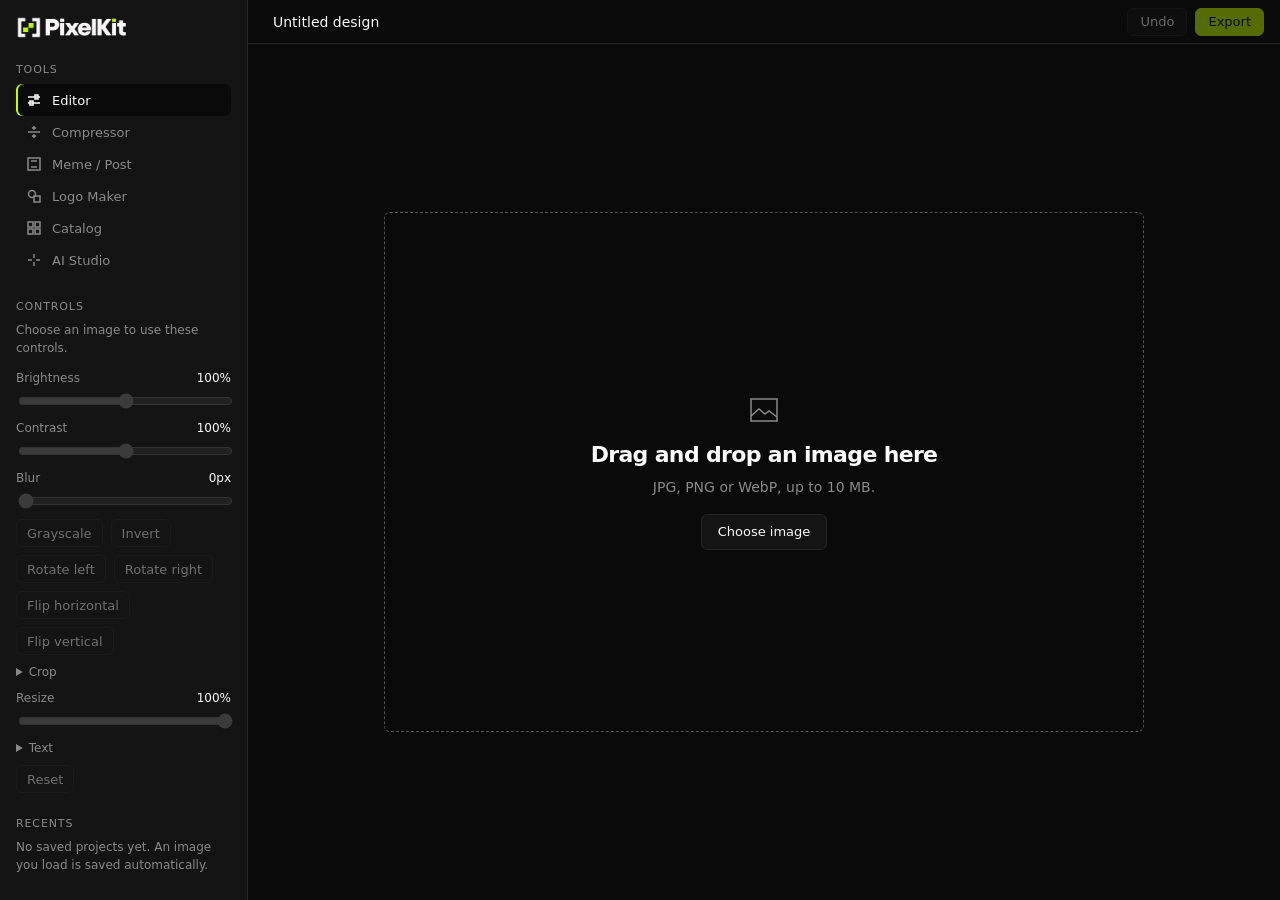
==== app.html @ 0e52e382 "Remove the in-app activity log panel and keep console logging Co-Authored-By: Claude Opus 5.5 <norep" ====
<!doctype html>
<html lang="en">
<head>
<meta charset="utf-8">
<meta name="viewport" content="width=device-width, initial-scale=1">
<meta http-equiv="Content-Security-Policy" content="default-src 'self'; script-src 'self'; style-src 'self' https://fonts.googleapis.com; font-src https://fonts.gstatic.com; img-src 'self' data: blob: https://picsum.photos https://fastly.picsum.photos; connect-src 'self' https://picsum.photos https://fastly.picsum.photos https://pixelkit-ai.hashir-dev.workers.dev; object-src 'none'; base-uri 'self'">
<link rel="icon" type="image/png" href="assets/PixelKit_Icon_Transparent.png">
<link rel="preconnect" href="https://fonts.googleapis.com">
<link rel="preconnect" href="https://fonts.gstatic.com" crossorigin>
<link rel="stylesheet" href="https://fonts.googleapis.com/css2?family=Inter:wght@400;500&family=Space+Grotesk:wght@700&display=swap">
<link rel="stylesheet" href="css/tokens.css">
<link rel="stylesheet" href="css/base.css">
<title>Editor — PixelKit</title>
<link rel="stylesheet" href="css/workspace.css">
</head>
<body class="workspace">
<h1 class="visually-hidden">PixelKit workspace</h1>

<aside class="console" aria-label="Console">
  <a class="logo" href="index.html" aria-label="Back to PixelKit home"><img src="assets/PixelKit_Logo_Transparent.png" alt="PixelKit"></a>

  <nav class="panel tools" aria-labelledby="tools-title">
    <h2 id="tools-title">Tools</h2>
    <ul>
      <li><button class="tool" type="button" data-tool="editor" aria-current="true">
        <svg viewBox="0 0 16 16" aria-hidden="true"><path d="M2 5h12M2 11h12"/><rect x="9" y="3" width="3" height="4"/><rect x="4" y="9" width="3" height="4"/></svg><span>Editor</span></button></li>
      <li><button class="tool" type="button" data-tool="compressor">
        <svg viewBox="0 0 16 16" aria-hidden="true"><path d="M2 8h12M8 2v3M6 3.5l2 1.5 2-1.5M8 14v-3M6 12.5L8 11l2 1.5"/></svg><span>Compressor</span></button></li>
      <li><button class="tool" type="button" data-tool="meme">
        <svg viewBox="0 0 16 16" aria-hidden="true"><rect x="2" y="2" width="12" height="12"/><path d="M5 5h6M5 11h6"/></svg><span>Meme / Post</span></button></li>
      <li><button class="tool" type="button" data-tool="logo">
        <svg viewBox="0 0 16 16" aria-hidden="true"><circle cx="6" cy="6" r="3.5"/><rect x="8" y="8" width="6" height="6"/></svg><span>Logo Maker</span></button></li>
      <li><button class="tool" type="button" data-tool="catalog">
        <svg viewBox="0 0 16 16" aria-hidden="true"><rect x="2" y="2" width="5" height="5"/><rect x="9" y="2" width="5" height="5"/><rect x="2" y="9" width="5" height="5"/><rect x="9" y="9" width="5" height="5"/></svg><span>Catalog</span></button></li>
      <li><button class="tool" type="button" data-tool="ai">
        <svg viewBox="0 0 16 16" aria-hidden="true"><path d="M8 2v4M8 10v4M2 8h4M10 8h4"/></svg><span>AI Studio</span></button></li>
    </ul>
  </nav>

  <section class="panel panel--controls" aria-labelledby="controls-title">
    <h2 id="controls-title">Controls</h2>

    <div data-controls="editor">
      <p class="note" id="editor-note"></p>
      <div class="fields">
        <label class="field" for="brightness"><span>Brightness <output id="out-brightness"></output></span><input type="range" id="brightness" min="0" max="200" value="100" disabled></label>
        <label class="field" for="contrast"><span>Contrast <output id="out-contrast"></output></span><input type="range" id="contrast" min="0" max="200" value="100" disabled></label>
        <label class="field" for="blur"><span>Blur <output id="out-blur"></output></span><input type="range" id="blur" min="0" max="20" value="0" disabled></label>
        <button class="btn" type="button" id="grayscale" aria-pressed="false" disabled>Grayscale</button>
        <button class="btn" type="button" id="invert" aria-pressed="false" disabled>Invert</button>
        <button class="btn" type="button" id="rotate-left" disabled>Rotate left</button>
        <button class="btn" type="button" id="rotate-right" disabled>Rotate right</button>
        <button class="btn" type="button" id="flip-h" aria-pressed="false" disabled>Flip horizontal</button>
        <button class="btn" type="button" id="flip-v" aria-pressed="false" disabled>Flip vertical</button>
        <details>
          <summary>Crop</summary>
          <div class="fields">
            <label class="field" for="crop-left"><span>Trim left <output id="out-crop-left"></output></span><input type="range" id="crop-left" min="0" max="90" value="0" disabled></label>
            <label class="field" for="crop-top"><span>Trim top <output id="out-crop-top"></output></span><input type="range" id="crop-top" min="0" max="90" value="0" disabled></label>
            <label class="field" for="crop-right"><span>Trim right <output id="out-crop-right"></output></span><input type="range" id="crop-right" min="0" max="90" value="0" disabled></label>
            <label class="field" for="crop-bottom"><span>Trim bottom <output id="out-crop-bottom"></output></span><input type="range" id="crop-bottom" min="0" max="90" value="0" disabled></label>
          </div>
        </details>
        <label class="field" for="resize"><span>Resize <output id="out-resize"></output></span><input type="range" id="resize" min="10" max="100" value="100" disabled></label>
        <details>
          <summary>Text</summary>
          <div class="fields">
            <label class="field" for="overlay-text"><span>Text <output id="out-overlay-text"></output></span><input type="text" id="overlay-text" maxlength="60" disabled></label>
            <label class="field"><span>Text colour</span><input type="color" id="overlay-color" value="#ffffff" disabled></label>
            <label class="field" for="overlay-size"><span>Text size <output id="out-overlay-size"></output></span><input type="range" id="overlay-size" min="2" max="30" value="8" disabled></label>
            <label class="field" for="overlay-x"><span>Text position X <output id="out-overlay-x"></output></span><input type="range" id="overlay-x" min="0" max="100" value="50" disabled></label>
            <label class="field" for="overlay-y"><span>Text position Y <output id="out-overlay-y"></output></span><input type="range" id="overlay-y" min="0" max="100" value="50" disabled></label>
          </div>
        </details>
        <button class="btn" type="button" id="reset" disabled>Reset</button>
      </div>
    </div>

    <div data-controls="compressor" hidden>
      <p class="note" id="compressor-note"></p>
      <div class="fields">
        <label class="field" for="c-quality"><span>Quality <output id="out-quality"></output></span><input type="range" id="c-quality" min="1" max="100" value="75" disabled></label>
        <button class="btn" type="button" data-format="image/jpeg" aria-pressed="true" disabled>JPG</button>
        <button class="btn" type="button" data-format="image/png" aria-pressed="false" disabled>PNG</button>
        <button class="btn" type="button" data-format="image/webp" aria-pressed="false" disabled>WebP</button>
      </div>
    </div>

    <div data-controls="meme" hidden>
      <p class="note" id="meme-note"></p>
      <div class="fields">
        <label class="field"><span>Top text</span><input type="text" id="meme-top" maxlength="100" disabled></label>
        <label class="field"><span>Bottom text</span><input type="text" id="meme-bottom" maxlength="100" disabled></label>
        <label class="field"><span>Font</span>
          <select id="meme-font" disabled>
            <option value="impact">Impact</option>
            <option value="arial">Arial</option>
            <option value="georgia">Georgia</option>
            <option value="courier">Courier New</option>
          </select>
        </label>
        <label class="field"><span>Text colour</span><input type="color" id="meme-color" value="#ffffff" disabled></label>
        <label class="field" for="meme-size"><span>Text size <output id="out-meme-size"></output></span><input type="range" id="meme-size" min="4" max="20" value="10" disabled></label>
      </div>
      <p class="group-label">Size preset</p>
      <div class="fields">
        <button class="btn" type="button" data-preset="square" aria-pressed="true" disabled>Instagram post</button>
        <button class="btn" type="button" data-preset="portrait" aria-pressed="false" disabled>Instagram portrait</button>
        <button class="btn" type="button" data-preset="status" aria-pressed="false" disabled>WhatsApp Status</button>
      </div>
      <p class="group-label">Export format</p>
      <div class="fields">
        <button class="btn" type="button" data-export-type="image/jpeg" aria-pressed="true" disabled>JPG</button>
        <button class="btn" type="button" data-export-type="image/png" aria-pressed="false" disabled>PNG</button>
      </div>
    </div>

    <div data-controls="logo" hidden>
      <p class="note" id="logo-note"></p>
      <div class="fields">
        <button class="btn" type="button" data-add="text">Add text</button>
        <button class="btn" type="button" data-add="rect">Add rectangle</button>
        <button class="btn" type="button" data-add="circle">Add circle</button>
      </div>

      <p class="group-label">Elements</p>
      <ul id="logo-list" class="element-list"></ul>
      <p class="note" id="logo-list-empty">No elements yet.</p>

      <p class="group-label">Selected element</p>
      <div class="fields">
        <label class="field" for="logo-text"><span>Text <output id="out-logo-text"></output></span><input type="text" id="logo-text" maxlength="40" disabled></label>
        <label class="field"><span>Font</span>
          <select id="logo-font" disabled>
            <option value="impact">Impact</option>
            <option value="arial">Arial</option>
            <option value="georgia">Georgia</option>
            <option value="courier">Courier New</option>
          </select>
        </label>
        <label class="field"><span>Colour</span><input type="color" id="logo-color" value="#ffffff" disabled></label>
        <label class="field" for="logo-size"><span>Size <output id="out-logo-size"></output></span><input type="range" id="logo-size" min="20" max="1000" value="160" disabled></label>
        <label class="field" for="logo-x"><span>Position X <output id="out-logo-x"></output></span><input type="range" id="logo-x" min="0" max="1000" value="500" disabled></label>
        <label class="field" for="logo-y"><span>Position Y <output id="out-logo-y"></output></span><input type="range" id="logo-y" min="0" max="1000" value="500" disabled></label>
        <button class="btn" type="button" id="logo-delete" disabled>Delete element</button>
      </div>

      <p class="group-label">Background</p>
      <div class="fields">
        <button class="btn" type="button" id="logo-bg-toggle" aria-pressed="false">Solid colour</button>
        <label class="field"><span>Background colour</span><input type="color" id="logo-bg-color" value="#ffffff" disabled></label>
      </div>

      <p class="group-label">Layers</p>
      <div class="fields">
        <button class="btn" type="button" id="logo-forward" disabled>Bring forward</button>
        <button class="btn" type="button" id="logo-backward" disabled>Send backward</button>
      </div>
    </div>

    <div data-controls="catalog" hidden>
      <p class="note" id="catalog-note"></p>
    </div>

    <div data-controls="ai" hidden>
      <p class="note">Describe an image and AI draws it for free. Your prompt is sent to our free image service (Cloudflare Workers AI). To edit, a small copy of the generated image is sent too; nothing else is uploaded.</p>
      <div class="fields">
        <label class="field"><span id="ai-prompt-label">Describe an image</span><textarea id="ai-prompt" rows="5" maxlength="300"></textarea></label>
      </div>
      <div class="fields">
        <button class="btn btn--primary" type="button" id="ai-generate">Generate</button>
      </div>
      <div class="fields" id="ai-editing" hidden>
        <button class="btn" type="button" id="ai-reset" disabled>Reset to original</button>
        <button class="btn" type="button" id="ai-new">New image</button>
      </div>
    </div>
  </section>

  <section class="panel panel--recents" aria-labelledby="recents-title">
    <h2 id="recents-title">Recents</h2>
    <p class="note" id="recents-empty">No saved projects yet. An image you load is saved automatically.</p>
    <ul id="recents-list"></ul>
    <p class="note" id="save-status" role="status"></p>
  </section>
</aside>

<header class="strip">
  <input class="project-name" id="project-name" type="text" maxlength="40" value="Untitled design" aria-label="Project name" disabled>
  <button class="btn" type="button" id="undo" disabled>Undo</button>
  <button class="btn btn--primary" type="button" id="export" disabled>Export</button>
</header>

<main class="canvas">
  <section class="stage" data-stage="editor" aria-label="Editor canvas">
    <p class="error" id="editor-error" role="alert" hidden></p>
    <div class="dropzone" id="editor-dropzone">
      <svg viewBox="0 0 32 32" aria-hidden="true"><rect x="3" y="5" width="26" height="22"/><path d="M3 22l8-7 6 5 4-3 8 6"/></svg>
      <h2>Drag and drop an image here</h2>
      <p>JPG, PNG or WebP, up to 10 MB.</p>
      <button class="btn" type="button" id="choose-image" data-choose>Choose image</button>
    </div>
    <div class="preview" id="editor-preview" hidden>
      <canvas id="editor-canvas" role="img" aria-label="Preview of the edited image"></canvas>
      <p class="meta"><span id="file-name"></span> · <span id="file-dims"></span></p>
    </div>
    <input type="file" id="file-input" accept="image/jpeg,image/png,image/webp" hidden>
  </section>

  <section class="stage" data-stage="compressor" aria-label="Compressor canvas" hidden>
    <p class="error" id="compressor-error" role="alert" hidden></p>
    <div class="dropzone" id="compressor-empty">
      <svg viewBox="0 0 32 32" aria-hidden="true"><rect x="3" y="5" width="26" height="22"/><path d="M3 22l8-7 6 5 4-3 8 6"/></svg>
      <h2>Add an image to compress</h2>
      <p>The Compressor works on the image loaded in the Editor. An image you choose here opens in both.</p>
      <button class="btn" type="button" data-choose>Choose image</button>
    </div>
    <div class="preview" id="compressor-result" hidden>
      <img id="compressor-preview" alt="Preview of the compressed image">
      <dl class="stats">
        <div><dt>Before</dt><dd id="size-before"></dd></div>
        <div><dt>After</dt><dd id="size-after"></dd></div>
        <div><dt>Change</dt><dd id="size-change"></dd></div>
        <div><dt>Output format</dt><dd id="out-format"></dd></div>
      </dl>
      <p class="note" id="compressor-message" role="status"></p>
      <div><button class="btn btn--primary" type="button" id="c-download" disabled>Download</button></div>
    </div>
  </section>

  <section class="stage" data-stage="meme" aria-label="Meme and post canvas" hidden>
    <p class="error" id="meme-error" role="alert" hidden></p>
    <div class="dropzone" id="meme-empty">
      <svg viewBox="0 0 32 32" aria-hidden="true"><rect x="3" y="5" width="26" height="22"/><path d="M9 11h14M9 21h14"/></svg>
      <h2>Add an image for your meme or post</h2>
      <p>Top and bottom text, with Instagram and WhatsApp Status sizes. The image is shared with the Editor and Compressor.</p>
      <button class="btn" type="button" data-choose>Choose image</button>
    </div>
    <div class="preview" id="meme-result" hidden>
      <canvas id="meme-canvas" role="img" aria-label="Preview of the meme"></canvas>
      <p class="meta" id="meme-meta"></p>
      <p class="note" id="meme-message" role="status"></p>
    </div>
  </section>

  <section class="stage" data-stage="logo" aria-label="Logo Maker canvas" hidden>
    <div class="preview">
      <canvas id="logo-canvas" width="1000" height="1000" role="group" tabindex="0" aria-label="Logo canvas. Drag an element to move it, or select it and use the arrow keys. Hold Shift for bigger steps."></canvas>
      <p class="meta" id="logo-meta"></p>
      <p class="note" id="logo-message" role="status"></p>
    </div>
  </section>

  <section class="stage" data-stage="catalog" aria-label="Catalog canvas" hidden>
    <p class="error" id="catalog-use-error" role="alert" hidden></p>
    <div class="catalog" id="catalog-scroll">
      <p class="meta">Free photos from Picsum (picsum.photos). Choose one to open it in the Editor.</p>
      <ul class="catalog-grid" id="catalog-grid"></ul>
      <div id="catalog-sentinel" aria-hidden="true"></div>
      <div class="catalog-status" role="status">
        <span id="catalog-status-text"></span>
        <button class="btn" type="button" id="catalog-retry" hidden>Retry</button>
      </div>
    </div>
  </section>

  <section class="stage" data-stage="ai" aria-label="AI Studio canvas" hidden>
    <p class="error" id="ai-error" role="alert" hidden></p>
    <p class="note" id="ai-status" role="status"></p>
    <div class="dropzone" id="ai-empty">
      <svg viewBox="0 0 32 32" aria-hidden="true"><path d="M16 4v8M16 20v8M4 16h8M20 16h8"/></svg>
      <h2>Describe an image</h2>
      <p>Write a prompt and press Generate. Then download it or open it in another tool.</p>
    </div>
    <div class="preview" id="ai-result" hidden>
      <img id="ai-image" alt="Image generated from your prompt">
      <p class="meta" id="ai-model">Generated by Cloudflare Workers AI (FLUX.1 schnell)</p>
      <div class="fields">
        <button class="btn btn--primary" type="button" id="ai-download">Download</button>
        <button class="btn" type="button" data-ai-open="editor">Open in Editor</button>
        <button class="btn" type="button" data-ai-open="compressor">Open in Compressor</button>
        <button class="btn" type="button" data-ai-open="meme">Open in Meme</button>
      </div>
    </div>
  </section>
</main>

<script type="module" src="js/app.js"></script>
</body>
</html>
---- css/tokens.css ----
:root {
  --bg: #0a0a0a;
  --surface: #141414;
  --border: #262626;
  --text: #fafafa;
  --muted: #8a8a8a;
  --accent: #c6ff00;
  --on-accent: #0a0a0a;

  --font-display: "Space Grotesk", system-ui, sans-serif;
  --font-ui: "Inter", system-ui, sans-serif;

  --radius: 6px;
  --t-fast: 150ms;
  --t-base: 250ms;
}
---- css/base.css ----
*, *::before, *::after { box-sizing: border-box; }

html { color-scheme: dark; }

body {
  margin: 0;
  background: var(--bg);
  color: var(--text);
  font: 400 14px/1.5 var(--font-ui);
  -webkit-font-smoothing: antialiased;
}

h1, h2, h3 {
  margin: 0;
  font-family: var(--font-display);
  font-weight: 700;
  letter-spacing: -0.03em;
}

a { color: inherit; }

img { display: block; max-width: 100%; }

:focus-visible {
  outline: 2px solid var(--accent);
  outline-offset: 2px;
}

.btn {
  display: inline-flex;
  align-items: center;
  justify-content: center;
  height: 36px;
  padding: 0 16px;
  border: 1px solid var(--border);
  border-radius: var(--radius);
  background: var(--surface);
  color: var(--text);
  font: 500 13px var(--font-ui);
  text-decoration: none;
  cursor: pointer;
  transition: transform var(--t-fast), border-color var(--t-fast), background var(--t-fast);
}
.btn:hover { border-color: var(--muted); }
.btn:disabled { opacity: 0.4; cursor: not-allowed; }
.btn:disabled:hover { border-color: var(--border); }

.btn--primary {
  background: var(--accent);
  border-color: var(--accent);
  color: var(--on-accent);
}
.btn--primary:hover { border-color: var(--accent); transform: translateY(-1px); }

/* The logo PNG holds the wordmark plus a second icon on the right; crop to the wordmark (1115 of 1506px). */
.logo {
  display: block;
  overflow: hidden;
  aspect-ratio: 1115 / 236;
}
.logo img { max-width: none; width: calc(1506 / 1115 * 100%); }

@media (prefers-reduced-motion: reduce) {
  *, *::before, *::after { transition-duration: 0.01ms !important; animation-duration: 0.01ms !important; }
  .btn--primary:hover { transform: none; }
}
---- css/workspace.css ----
[hidden] { display: none !important; }

/* Errors need a colour that is not the lime accent. Used for error messages only. */
:root { --danger: #ff6b6b; }

.workspace {
  height: 100vh;
  display: grid;
  grid-template-columns: 248px 1fr;
  grid-template-rows: 44px 1fr;
  grid-template-areas: "console strip" "console canvas";
}

/* Console */
.console { grid-area: console; display: flex; flex-direction: column; gap: 24px; padding: 16px; overflow-y: auto; background: var(--surface); border-right: 1px solid var(--border); }
.console .logo { width: 110px; flex-shrink: 0; }

.panel h2 { display: flex; align-items: center; justify-content: space-between; margin-bottom: 8px; font: 500 11px var(--font-ui); letter-spacing: 0.08em; text-transform: uppercase; color: var(--muted); }
.note { margin: 0; color: var(--muted); font-size: 12px; }

/* Tools */
.tools ul { margin: 0; padding: 0; list-style: none; }
.tool { display: flex; align-items: center; gap: 10px; width: 100%; height: 32px; padding: 0 10px; border: 0; border-radius: var(--radius); background: transparent; color: var(--muted); font: 400 13px var(--font-ui); text-align: left; cursor: pointer; transition: color var(--t-fast), background var(--t-fast); }
.tool svg { width: 16px; height: 16px; flex-shrink: 0; fill: none; stroke: currentColor; stroke-width: 1.5; }
.tool:hover { color: var(--text); background: var(--border); }
.tool[aria-current="true"] { color: var(--text); background: var(--bg); box-shadow: inset 2px 0 0 var(--accent); }
.tool:focus-visible { outline-offset: -2px; }

/* Recents */
#recents-list { margin: 0; padding: 0; max-height: 220px; overflow-y: auto; list-style: none; }
#recents-list li { display: flex; align-items: center; gap: 2px; }
.recent-delete { flex-shrink: 0; width: 32px; height: 32px; border: 0; border-radius: var(--radius); background: transparent; color: var(--muted); font: 400 18px/1 var(--font-ui); cursor: pointer; transition: color var(--t-fast), background var(--t-fast); }
.recent-delete:hover { background: var(--border); color: var(--danger); }
.recent-delete:focus-visible { outline-offset: -2px; }
.recent { display: flex; flex: 1 1 auto; min-width: 0; align-items: center; gap: 10px; padding: 4px 6px; border: 0; border-radius: var(--radius); background: transparent; color: var(--text); font: 400 13px var(--font-ui); text-align: left; cursor: pointer; transition: background var(--t-fast); }
.recent:hover { background: var(--border); }
.recent[aria-current="true"] { background: var(--bg); box-shadow: inset 2px 0 0 var(--accent); }
.recent:focus-visible { outline-offset: -2px; }
.recent__thumb { flex-shrink: 0; width: 40px; height: 40px; border-radius: 3px; background: var(--bg); object-fit: contain; }
.recent__text { display: flex; flex-direction: column; min-width: 0; }
.recent__name { overflow: hidden; text-overflow: ellipsis; white-space: nowrap; }
.recent__time { color: var(--muted); font-size: 12px; }
#save-status:not(:empty) { margin-top: 8px; }
.note--error { color: var(--danger); }

/* Controls */
.fields { display: flex; flex-wrap: wrap; gap: 8px; margin-top: 12px; }
.field { display: flex; flex-direction: column; gap: 4px; width: 100%; color: var(--muted); font-size: 12px; }
.field input { width: 100%; accent-color: var(--text); }
.field > span { display: flex; justify-content: space-between; }
.field output { color: var(--text); font-variant-numeric: tabular-nums; }
.field input[type="text"], .field select { height: 28px; padding: 0 8px; border: 1px solid var(--border); border-radius: var(--radius); background: var(--bg); color: var(--text); font: 13px var(--font-ui); }
.field textarea { padding: 6px 8px; border: 1px solid var(--border); border-radius: var(--radius); background: var(--bg); color: var(--text); font: 13px var(--font-ui); resize: vertical; }
.field input[type="color"] { height: 28px; padding: 2px; border: 1px solid var(--border); border-radius: var(--radius); background: var(--bg); cursor: pointer; }
.field input:disabled, .field select:disabled { opacity: 0.4; cursor: not-allowed; }
.element-list { width: 100%; margin: 4px 0 0; padding: 0; list-style: none; }
.element-item { display: block; width: 100%; height: 28px; padding: 0 8px; overflow: hidden; border: 0; border-radius: var(--radius); background: transparent; color: var(--muted); font: 400 13px var(--font-ui); text-align: left; text-overflow: ellipsis; white-space: nowrap; cursor: pointer; transition: color var(--t-fast), background var(--t-fast); }
.element-item:hover { color: var(--text); background: var(--border); }
.element-item[aria-pressed="true"] { color: var(--text); background: var(--bg); box-shadow: inset 2px 0 0 var(--accent); }
.element-item:focus-visible { outline-offset: -2px; }
.fields details { width: 100%; }
.fields summary { color: var(--muted); font-size: 12px; cursor: pointer; }
.group-label { width: 100%; margin: 12px 0 0; color: var(--muted); font-size: 12px; }
.console .btn { height: 28px; padding: 0 10px; }
.btn[aria-pressed="true"] { border-color: var(--accent); color: var(--accent); }

/* Top strip */
.strip { grid-area: strip; display: flex; align-items: center; gap: 8px; padding: 0 16px; border-bottom: 1px solid var(--border); }
.project-name { flex: 0 1 320px; min-width: 0; height: 28px; margin-right: auto; padding: 0 8px; border: 1px solid transparent; border-radius: var(--radius); background: transparent; color: var(--text); font: 500 14px var(--font-ui); text-overflow: ellipsis; transition: border-color var(--t-fast); }
.project-name:hover:not(:disabled) { border-color: var(--border); }
.project-name:disabled { opacity: 1; -webkit-text-fill-color: var(--text); }
.strip .btn { height: 28px; padding: 0 12px; }

/* Canvas */
.canvas { grid-area: canvas; display: grid; padding: 24px; min-height: 0; }
.stage { display: flex; flex-direction: column; gap: 12px; min-height: 0; height: 100%; min-width: 0; }
.dropzone { display: flex; flex-direction: column; align-items: center; justify-content: center; gap: 8px; width: 100%; max-width: 760px; max-height: 520px; margin: auto; padding: 24px; text-align: center; border: 1px dashed color-mix(in srgb, var(--muted) 55%, transparent); border-radius: var(--radius); flex: 1 1 0; min-height: 0; }
body.is-dragging .dropzone { border-color: var(--accent); }
body.is-dragging .preview { outline: 1px dashed var(--accent); outline-offset: 4px; }
.error { margin: 0; padding: 8px 12px; border: 1px solid var(--danger); border-radius: var(--radius); color: var(--danger); font-size: 13px; }
.preview { display: flex; flex: 1 1 0; flex-direction: column; gap: 8px; min-height: 0; }
.visually-hidden { position: absolute; width: 1px; height: 1px; overflow: hidden; clip-path: inset(50%); white-space: nowrap; }
#logo-canvas { touch-action: none; } /* dragging on the canvas must not scroll the page */
.preview canvas, .preview img { flex: 1 1 0; min-height: 0; width: 100%; object-fit: contain; }
.stats { display: grid; grid-template-columns: repeat(4, minmax(0, 1fr)); gap: 12px; margin: 0; padding-top: 12px; border-top: 1px solid var(--border); }
.stats dt { color: var(--muted); font-size: 11px; font-weight: 500; letter-spacing: 0.08em; text-transform: uppercase; }
.stats dd { margin: 2px 0 0; font-size: 14px; font-variant-numeric: tabular-nums; }
[aria-busy="true"] .stats { opacity: 0.6; }

/* Catalog: the .catalog box scrolls, and the infinite-scroll observer watches it. */
.catalog { flex: 1 1 0; min-height: 0; overflow-y: auto; display: flex; flex-direction: column; gap: 12px; padding-right: 4px; }
.catalog > * { flex-shrink: 0; }
.catalog .meta { white-space: normal; }
.catalog-grid { display: grid; grid-template-columns: repeat(auto-fill, minmax(170px, 1fr)); gap: 16px; margin: 0; padding: 0; list-style: none; }
.catalog-item { display: flex; flex-direction: column; gap: 6px; min-width: 0; }
.catalog-item img { width: 100%; height: auto; aspect-ratio: 3 / 2; object-fit: cover; border-radius: var(--radius); background: var(--surface); }
.catalog-item img.is-broken { visibility: hidden; }
.catalog-item__author { overflow: hidden; text-overflow: ellipsis; white-space: nowrap; color: var(--muted); font-size: 12px; }
.catalog-item .btn { height: 28px; }
.catalog-status { display: flex; flex-wrap: wrap; align-items: center; gap: 12px; min-height: 28px; color: var(--muted); font-size: 13px; }
.meta { margin: 0; overflow: hidden; text-overflow: ellipsis; white-space: nowrap; color: var(--muted); font-size: 12px; }
.dropzone svg { width: 32px; height: 32px; margin-bottom: 8px; fill: none; stroke: var(--muted); stroke-width: 1.5; }
.dropzone h2 { font-size: 22px; line-height: 1.2; }
.dropzone p { margin: 0 0 8px; max-width: 40ch; color: var(--muted); }

/* Touch screens (phones and tablets, whatever their width) need tap areas of at least 40px. */
@media (max-width: 720px), (pointer: coarse) {
  .recent-delete { width: 40px; height: 40px; }
  .tool { min-height: 40px; }
  .fields summary { padding: 11px 0; } /* keeps the open/close arrow */
  .console .btn, .strip .btn, #ai-generate, #ai-download, #ai-reset, #ai-new, [data-ai-open], .project-name, .field input[type="text"], .field select, .element-item { min-height: 40px; }
}

/* Narrow screens: tools become a scrolling row, other panels move below the canvas. */
@media (max-width: 720px) {
  .stats { grid-template-columns: repeat(2, minmax(0, 1fr)); }
  .workspace {
    height: auto; min-height: 100vh;
    grid-template-columns: minmax(0, 1fr);
    grid-template-rows: auto 44px auto minmax(320px, 55vh) auto auto;
    grid-template-areas: "brand" "strip" "tools" "canvas" "controls" "recents";
  }
  .console { display: contents; }
  .console .logo { grid-area: brand; width: 110px; margin: 12px 16px; }
  .tools { grid-area: tools; border-bottom: 1px solid var(--border); background: var(--surface); }
  .tools h2 { position: absolute; width: 1px; height: 1px; overflow: hidden; clip-path: inset(50%); }
  .tools ul { display: grid; grid-template-columns: repeat(3, minmax(0, 1fr)); padding: 8px; gap: 4px; }
  .tool { height: 40px; white-space: nowrap; }
  .tool[aria-current="true"] { box-shadow: inset 0 -2px 0 var(--accent); }
  .panel--controls, .panel--recents { padding: 16px; border-top: 1px solid var(--border); background: var(--surface); }
  .panel--controls { grid-area: controls; }
  .panel--recents { grid-area: recents; }
  .canvas { padding: 16px; }
  .dropzone h2 { font-size: 18px; }
}
@media (max-width: 359px) {
  .tools ul { grid-template-columns: repeat(2, minmax(0, 1fr)); }
}
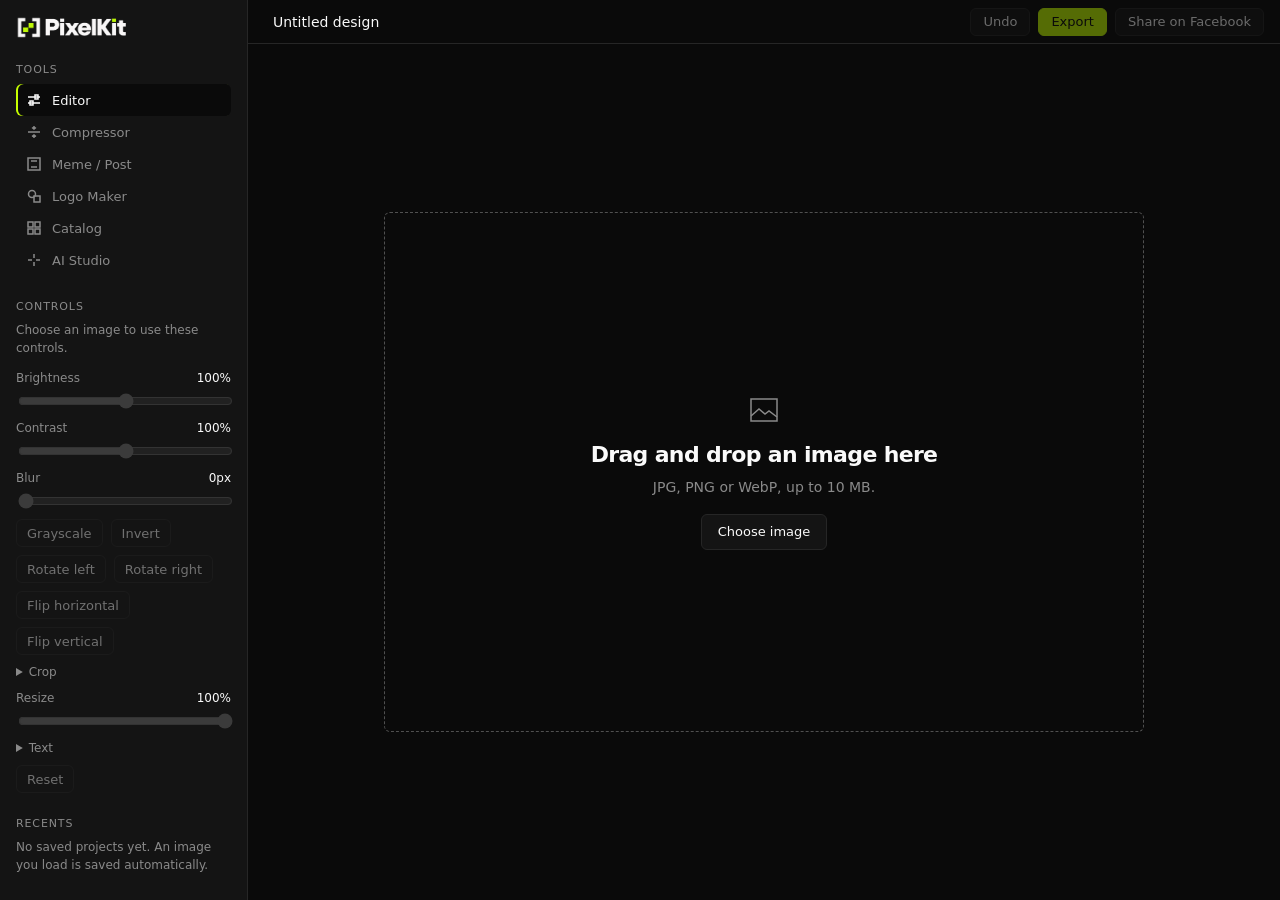
==== commit d3bc2784: "Add Share on Facebook and Share with an app to every tool Co-Authored-By: Claude Opus 5.5 <noreply@a" ====
--- a/app.html
+++ b/app.html
@@ -163,7 +163,7 @@
     </div>
 
     <div data-controls="ai" hidden>
-      <p class="note">Describe an image and AI draws it for free. Your prompt is sent to our free image service (Cloudflare Workers AI). To edit, a small copy of the generated image is sent too; nothing else is uploaded.</p>
+      <p class="note">Describe an image and AI draws it for free. Your prompt is sent to our free image service (Cloudflare Workers AI). To edit, a small copy of the generated image is sent too. Share on Facebook uploads a copy to a public link that works for 7 days.</p>
       <div class="fields">
         <label class="field"><span id="ai-prompt-label">Describe an image</span><textarea id="ai-prompt" rows="5" maxlength="300"></textarea></label>
       </div>
@@ -189,6 +189,8 @@
   <input class="project-name" id="project-name" type="text" maxlength="40" value="Untitled design" aria-label="Project name" disabled>
   <button class="btn" type="button" id="undo" disabled>Undo</button>
   <button class="btn btn--primary" type="button" id="export" disabled>Export</button>
+  <button class="btn" type="button" id="share-facebook" disabled>Share on Facebook</button>
+  <button class="btn" type="button" id="share-app" disabled>Share with an app</button>
 </header>
 
 <main class="canvas">
@@ -224,7 +226,11 @@
         <div><dt>Output format</dt><dd id="out-format"></dd></div>
       </dl>
       <p class="note" id="compressor-message" role="status"></p>
-      <div><button class="btn btn--primary" type="button" id="c-download" disabled>Download</button></div>
+      <div class="fields">
+        <button class="btn btn--primary" type="button" id="c-download" disabled>Download</button>
+        <button class="btn" type="button" id="c-share-facebook" disabled>Share on Facebook</button>
+        <button class="btn" type="button" id="c-share-app" disabled>Share with an app</button>
+      </div>
     </div>
   </section>
 
@@ -277,6 +283,8 @@
       <p class="meta" id="ai-model">Generated by Cloudflare Workers AI (FLUX.1 schnell)</p>
       <div class="fields">
         <button class="btn btn--primary" type="button" id="ai-download">Download</button>
+        <button class="btn" type="button" id="ai-share-facebook">Share on Facebook</button>
+        <button class="btn" type="button" id="ai-share-app">Share with an app</button>
         <button class="btn" type="button" data-ai-open="editor">Open in Editor</button>
         <button class="btn" type="button" data-ai-open="compressor">Open in Compressor</button>
         <button class="btn" type="button" data-ai-open="meme">Open in Meme</button>
--- a/css/workspace.css
+++ b/css/workspace.css
@@ -7,7 +7,7 @@
   height: 100vh;
   display: grid;
   grid-template-columns: 248px 1fr;
-  grid-template-rows: 44px 1fr;
+  grid-template-rows: minmax(44px, auto) 1fr; /* the strip grows when its buttons wrap */
   grid-template-areas: "console strip" "console canvas";
 }
 
@@ -65,7 +65,7 @@
 .btn[aria-pressed="true"] { border-color: var(--accent); color: var(--accent); }
 
 /* Top strip */
-.strip { grid-area: strip; display: flex; align-items: center; gap: 8px; padding: 0 16px; border-bottom: 1px solid var(--border); }
+.strip { grid-area: strip; display: flex; flex-wrap: wrap; align-items: center; gap: 8px; padding: 2px 16px; border-bottom: 1px solid var(--border); }
 .project-name { flex: 0 1 320px; min-width: 0; height: 28px; margin-right: auto; padding: 0 8px; border: 1px solid transparent; border-radius: var(--radius); background: transparent; color: var(--text); font: 500 14px var(--font-ui); text-overflow: ellipsis; transition: border-color var(--t-fast); }
 .project-name:hover:not(:disabled) { border-color: var(--border); }
 .project-name:disabled { opacity: 1; -webkit-text-fill-color: var(--text); }
@@ -78,6 +78,7 @@
 body.is-dragging .dropzone { border-color: var(--accent); }
 body.is-dragging .preview { outline: 1px dashed var(--accent); outline-offset: 4px; }
 .error { margin: 0; padding: 8px 12px; border: 1px solid var(--danger); border-radius: var(--radius); color: var(--danger); font-size: 13px; }
+.error--notice { border-color: var(--border); color: var(--muted); } /* share progress shown in an error box, but not an error */
 .preview { display: flex; flex: 1 1 0; flex-direction: column; gap: 8px; min-height: 0; }
 .visually-hidden { position: absolute; width: 1px; height: 1px; overflow: hidden; clip-path: inset(50%); white-space: nowrap; }
 #logo-canvas { touch-action: none; } /* dragging on the canvas must not scroll the page */
@@ -108,7 +109,7 @@
   .recent-delete { width: 40px; height: 40px; }
   .tool { min-height: 40px; }
   .fields summary { padding: 11px 0; } /* keeps the open/close arrow */
-  .console .btn, .strip .btn, #ai-generate, #ai-download, #ai-reset, #ai-new, [data-ai-open], .project-name, .field input[type="text"], .field select, .element-item { min-height: 40px; }
+  .console .btn, .strip .btn, #ai-generate, #ai-download, #ai-reset, #ai-new, [data-ai-open], #share-facebook, #share-app, #c-share-facebook, #c-share-app, #ai-share-facebook, #ai-share-app, .project-name, .field input[type="text"], .field select, .element-item { min-height: 40px; }
 }
 
 /* Narrow screens: tools become a scrolling row, other panels move below the canvas. */
@@ -117,7 +118,7 @@
   .workspace {
     height: auto; min-height: 100vh;
     grid-template-columns: minmax(0, 1fr);
-    grid-template-rows: auto 44px auto minmax(320px, 55vh) auto auto;
+    grid-template-rows: auto minmax(44px, auto) auto minmax(320px, 55vh) auto auto;
     grid-template-areas: "brand" "strip" "tools" "canvas" "controls" "recents";
   }
   .console { display: contents; }
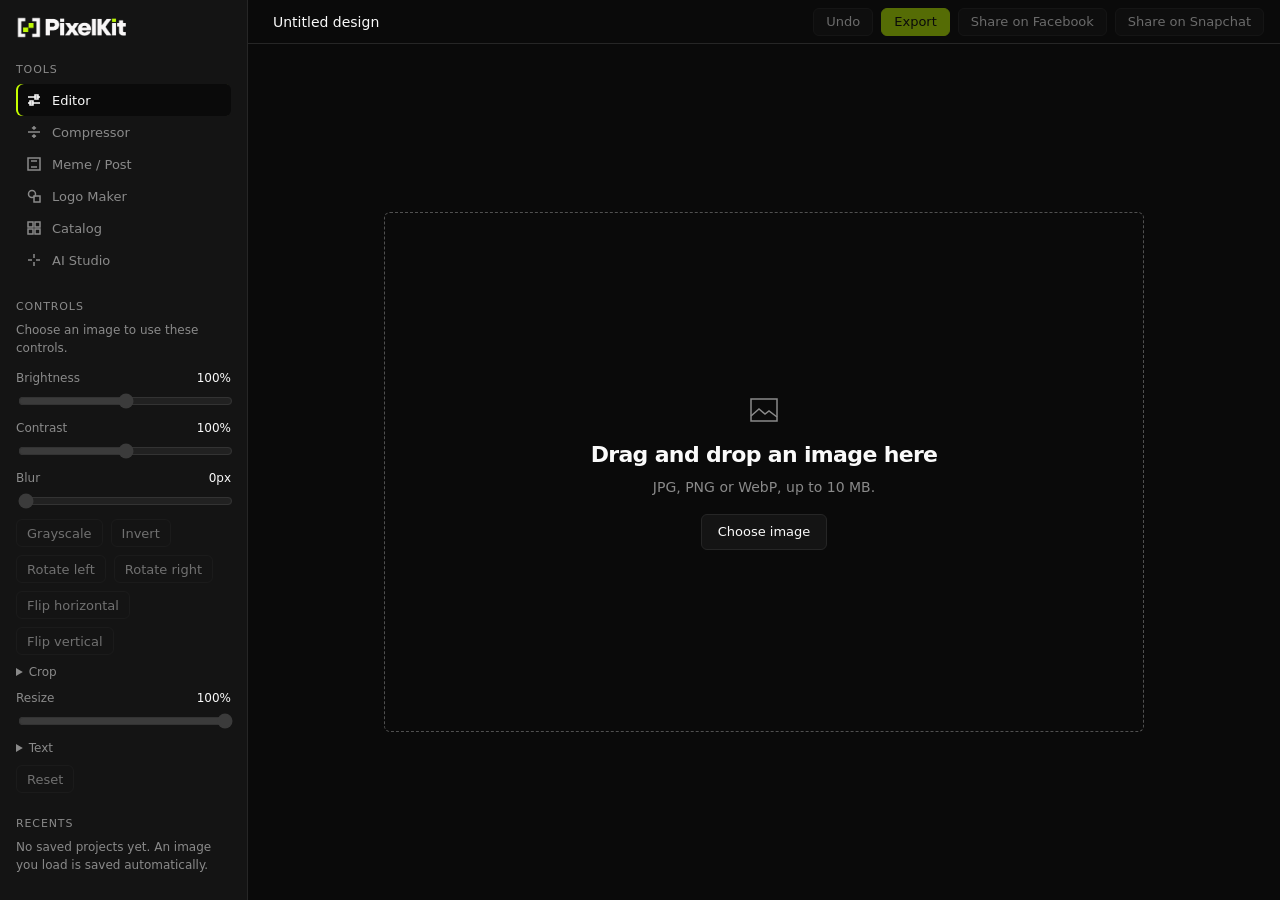
==== commit 544dc166: "Add Share on Snapchat and TikTok/Instagram hint for Share with an app Co-Authored-By: Claude Sonnet " ====
--- a/app.html
+++ b/app.html
@@ -163,7 +163,7 @@
     </div>
 
     <div data-controls="ai" hidden>
-      <p class="note">Describe an image and AI draws it for free. Your prompt is sent to our free image service (Cloudflare Workers AI). To edit, a small copy of the generated image is sent too. Share on Facebook uploads a copy to a public link that works for 7 days.</p>
+      <p class="note">Describe an image and AI draws it for free. Your prompt is sent to our free image service (Cloudflare Workers AI). To edit, a small copy of the generated image is sent too. Share on Facebook uploads a copy to a public link that works for up to a year.</p>
       <div class="fields">
         <label class="field"><span id="ai-prompt-label">Describe an image</span><textarea id="ai-prompt" rows="5" maxlength="300"></textarea></label>
       </div>
@@ -190,7 +190,8 @@
   <button class="btn" type="button" id="undo" disabled>Undo</button>
   <button class="btn btn--primary" type="button" id="export" disabled>Export</button>
   <button class="btn" type="button" id="share-facebook" disabled>Share on Facebook</button>
-  <button class="btn" type="button" id="share-app" disabled>Share with an app</button>
+  <button class="btn" type="button" id="share-snapchat" disabled>Share on Snapchat</button>
+  <button class="btn" type="button" id="share-app" title="Opens your device's share menu: TikTok, Instagram, Snapchat and other apps" disabled>Share with an app</button>
 </header>
 
 <main class="canvas">
@@ -229,7 +230,8 @@
       <div class="fields">
         <button class="btn btn--primary" type="button" id="c-download" disabled>Download</button>
         <button class="btn" type="button" id="c-share-facebook" disabled>Share on Facebook</button>
-        <button class="btn" type="button" id="c-share-app" disabled>Share with an app</button>
+        <button class="btn" type="button" id="c-share-snapchat" disabled>Share on Snapchat</button>
+        <button class="btn" type="button" id="c-share-app" title="Opens your device's share menu: TikTok, Instagram, Snapchat and other apps" disabled>Share with an app</button>
       </div>
     </div>
   </section>
@@ -284,7 +286,8 @@
       <div class="fields">
         <button class="btn btn--primary" type="button" id="ai-download">Download</button>
         <button class="btn" type="button" id="ai-share-facebook">Share on Facebook</button>
-        <button class="btn" type="button" id="ai-share-app">Share with an app</button>
+        <button class="btn" type="button" id="ai-share-snapchat">Share on Snapchat</button>
+        <button class="btn" type="button" id="ai-share-app" title="Opens your device's share menu: TikTok, Instagram, Snapchat and other apps">Share with an app</button>
         <button class="btn" type="button" data-ai-open="editor">Open in Editor</button>
         <button class="btn" type="button" data-ai-open="compressor">Open in Compressor</button>
         <button class="btn" type="button" data-ai-open="meme">Open in Meme</button>
--- a/css/workspace.css
+++ b/css/workspace.css
@@ -133,6 +133,22 @@
   .panel--recents { grid-area: recents; }
   .canvas { padding: 16px; }
   .dropzone h2 { font-size: 18px; }
+  /* AI Studio on phones: without an image, a one-line hint replaces the tall empty box. In every state the prompt box is 64px and the privacy note comes after the buttons, so Generate is on the first screen when there is no image. */
+  .workspace:has([data-stage="ai"]:not([hidden]) > #ai-empty:not([hidden])) {
+    grid-template-rows: auto minmax(44px, auto) auto auto auto 1fr;
+  }
+  #ai-empty { flex: none; padding: 12px 16px; }
+  #ai-empty svg, #ai-empty h2 { display: none; }
+  #ai-empty p { margin: 0; }
+  #ai-prompt { height: 64px; }
+  [data-controls="ai"] { display: flex; flex-direction: column; }
+  [data-controls="ai"] > .note { order: 1; margin-top: 12px; }
+  /* AI Studio with an image: the image keeps its own shape and the actions sit below it instead of shrinking it. */
+  .workspace:has([data-stage="ai"]:not([hidden]) > #ai-result:not([hidden])) {
+    grid-template-rows: auto minmax(44px, auto) auto auto auto 1fr;
+  }
+  #ai-result { flex: none; }
+  #ai-image { flex: none; height: auto; max-height: 60vh; }
 }
 @media (max-width: 359px) {
   .tools ul { grid-template-columns: repeat(2, minmax(0, 1fr)); }
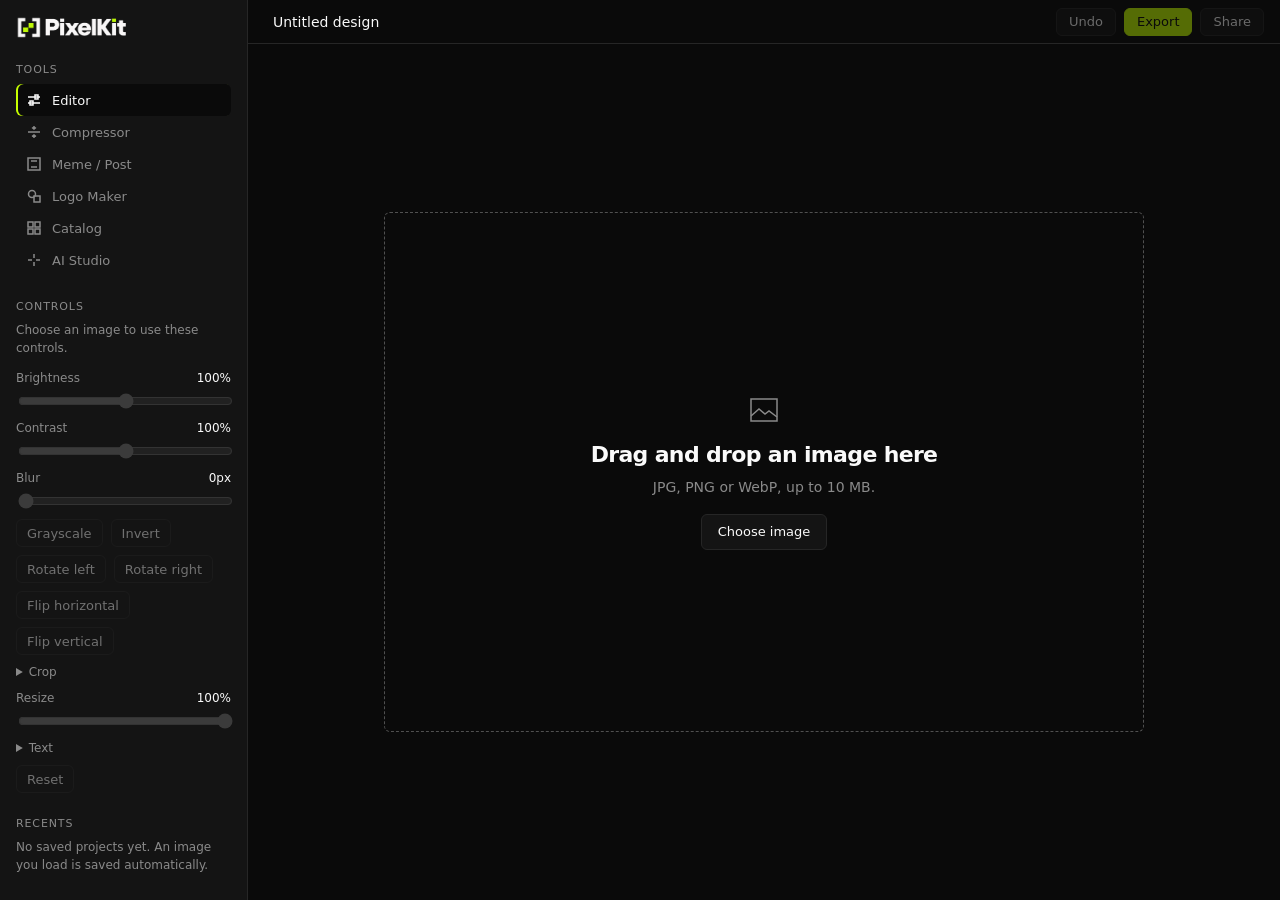
==== commit 664d39fa: "Replace separate share buttons with one Share menu (Facebook, Snapchat, TikTok, More apps) Co-Author" ====
--- a/app.html
+++ b/app.html
@@ -189,9 +189,15 @@
   <input class="project-name" id="project-name" type="text" maxlength="40" value="Untitled design" aria-label="Project name" disabled>
   <button class="btn" type="button" id="undo" disabled>Undo</button>
   <button class="btn btn--primary" type="button" id="export" disabled>Export</button>
-  <button class="btn" type="button" id="share-facebook" disabled>Share on Facebook</button>
-  <button class="btn" type="button" id="share-snapchat" disabled>Share on Snapchat</button>
-  <button class="btn" type="button" id="share-app" title="Opens your device's share menu: TikTok, Instagram, Snapchat and other apps" disabled>Share with an app</button>
+  <div class="share">
+    <button class="btn" type="button" id="share-menu-btn" aria-haspopup="menu" aria-expanded="false" aria-controls="share-menu" disabled>Share</button>
+    <div class="share__menu" id="share-menu" role="menu" aria-label="Share to" hidden>
+      <button class="btn" type="button" role="menuitem" data-share="facebook">Facebook</button>
+      <button class="btn" type="button" role="menuitem" data-share="snapchat">Snapchat</button>
+      <button class="btn" type="button" role="menuitem" data-share="tiktok">TikTok</button>
+      <button class="btn" type="button" role="menuitem" data-share="app" hidden>More apps</button>
+    </div>
+  </div>
 </header>
 
 <main class="canvas">
@@ -229,9 +235,15 @@
       <p class="note" id="compressor-message" role="status"></p>
       <div class="fields">
         <button class="btn btn--primary" type="button" id="c-download" disabled>Download</button>
-        <button class="btn" type="button" id="c-share-facebook" disabled>Share on Facebook</button>
-        <button class="btn" type="button" id="c-share-snapchat" disabled>Share on Snapchat</button>
-        <button class="btn" type="button" id="c-share-app" title="Opens your device's share menu: TikTok, Instagram, Snapchat and other apps" disabled>Share with an app</button>
+        <div class="share">
+          <button class="btn" type="button" id="c-share-menu-btn" aria-haspopup="menu" aria-expanded="false" aria-controls="c-share-menu" disabled>Share</button>
+          <div class="share__menu" id="c-share-menu" role="menu" aria-label="Share to" hidden>
+            <button class="btn" type="button" role="menuitem" data-share="facebook">Facebook</button>
+            <button class="btn" type="button" role="menuitem" data-share="snapchat">Snapchat</button>
+            <button class="btn" type="button" role="menuitem" data-share="tiktok">TikTok</button>
+            <button class="btn" type="button" role="menuitem" data-share="app" hidden>More apps</button>
+          </div>
+        </div>
       </div>
     </div>
   </section>
@@ -285,9 +297,15 @@
       <p class="meta" id="ai-model">Generated by Cloudflare Workers AI (FLUX.1 schnell)</p>
       <div class="fields">
         <button class="btn btn--primary" type="button" id="ai-download">Download</button>
-        <button class="btn" type="button" id="ai-share-facebook">Share on Facebook</button>
-        <button class="btn" type="button" id="ai-share-snapchat">Share on Snapchat</button>
-        <button class="btn" type="button" id="ai-share-app" title="Opens your device's share menu: TikTok, Instagram, Snapchat and other apps">Share with an app</button>
+        <div class="share">
+          <button class="btn" type="button" id="ai-share-menu-btn" aria-haspopup="menu" aria-expanded="false" aria-controls="ai-share-menu">Share</button>
+          <div class="share__menu" id="ai-share-menu" role="menu" aria-label="Share to" hidden>
+            <button class="btn" type="button" role="menuitem" data-share="facebook">Facebook</button>
+            <button class="btn" type="button" role="menuitem" data-share="snapchat">Snapchat</button>
+            <button class="btn" type="button" role="menuitem" data-share="tiktok">TikTok</button>
+            <button class="btn" type="button" role="menuitem" data-share="app" hidden>More apps</button>
+          </div>
+        </div>
         <button class="btn" type="button" data-ai-open="editor">Open in Editor</button>
         <button class="btn" type="button" data-ai-open="compressor">Open in Compressor</button>
         <button class="btn" type="button" data-ai-open="meme">Open in Meme</button>
--- a/css/workspace.css
+++ b/css/workspace.css
@@ -70,6 +70,11 @@
 .project-name:hover:not(:disabled) { border-color: var(--border); }
 .project-name:disabled { opacity: 1; -webkit-text-fill-color: var(--text); }
 .strip .btn { height: 28px; padding: 0 12px; }
+/* Share menu: a small list that opens below its Share button, over the content, aligned to the button's right edge. */
+.share { position: relative; }
+.share__menu { position: absolute; top: calc(100% + 4px); right: 0; z-index: 10; display: flex; flex-direction: column; gap: 4px; min-width: 160px; padding: 4px; border: 1px solid var(--border); border-radius: var(--radius); background: var(--surface); }
+.share__menu .btn { justify-content: flex-start; }
+.fields .share__menu { top: auto; bottom: calc(100% + 4px); } /* the Compressor and AI Studio rows sit at the bottom of the canvas, so their menus open upward */
 
 /* Canvas */
 .canvas { grid-area: canvas; display: grid; padding: 24px; min-height: 0; }
@@ -109,7 +114,7 @@
   .recent-delete { width: 40px; height: 40px; }
   .tool { min-height: 40px; }
   .fields summary { padding: 11px 0; } /* keeps the open/close arrow */
-  .console .btn, .strip .btn, #ai-generate, #ai-download, #ai-reset, #ai-new, [data-ai-open], #share-facebook, #share-app, #c-share-facebook, #c-share-app, #ai-share-facebook, #ai-share-app, .project-name, .field input[type="text"], .field select, .element-item { min-height: 40px; }
+  .console .btn, .strip .btn, #ai-generate, #ai-download, #ai-reset, #ai-new, [data-ai-open], .share .btn, .project-name, .field input[type="text"], .field select, .element-item { min-height: 40px; }
 }
 
 /* Narrow screens: tools become a scrolling row, other panels move below the canvas. */
